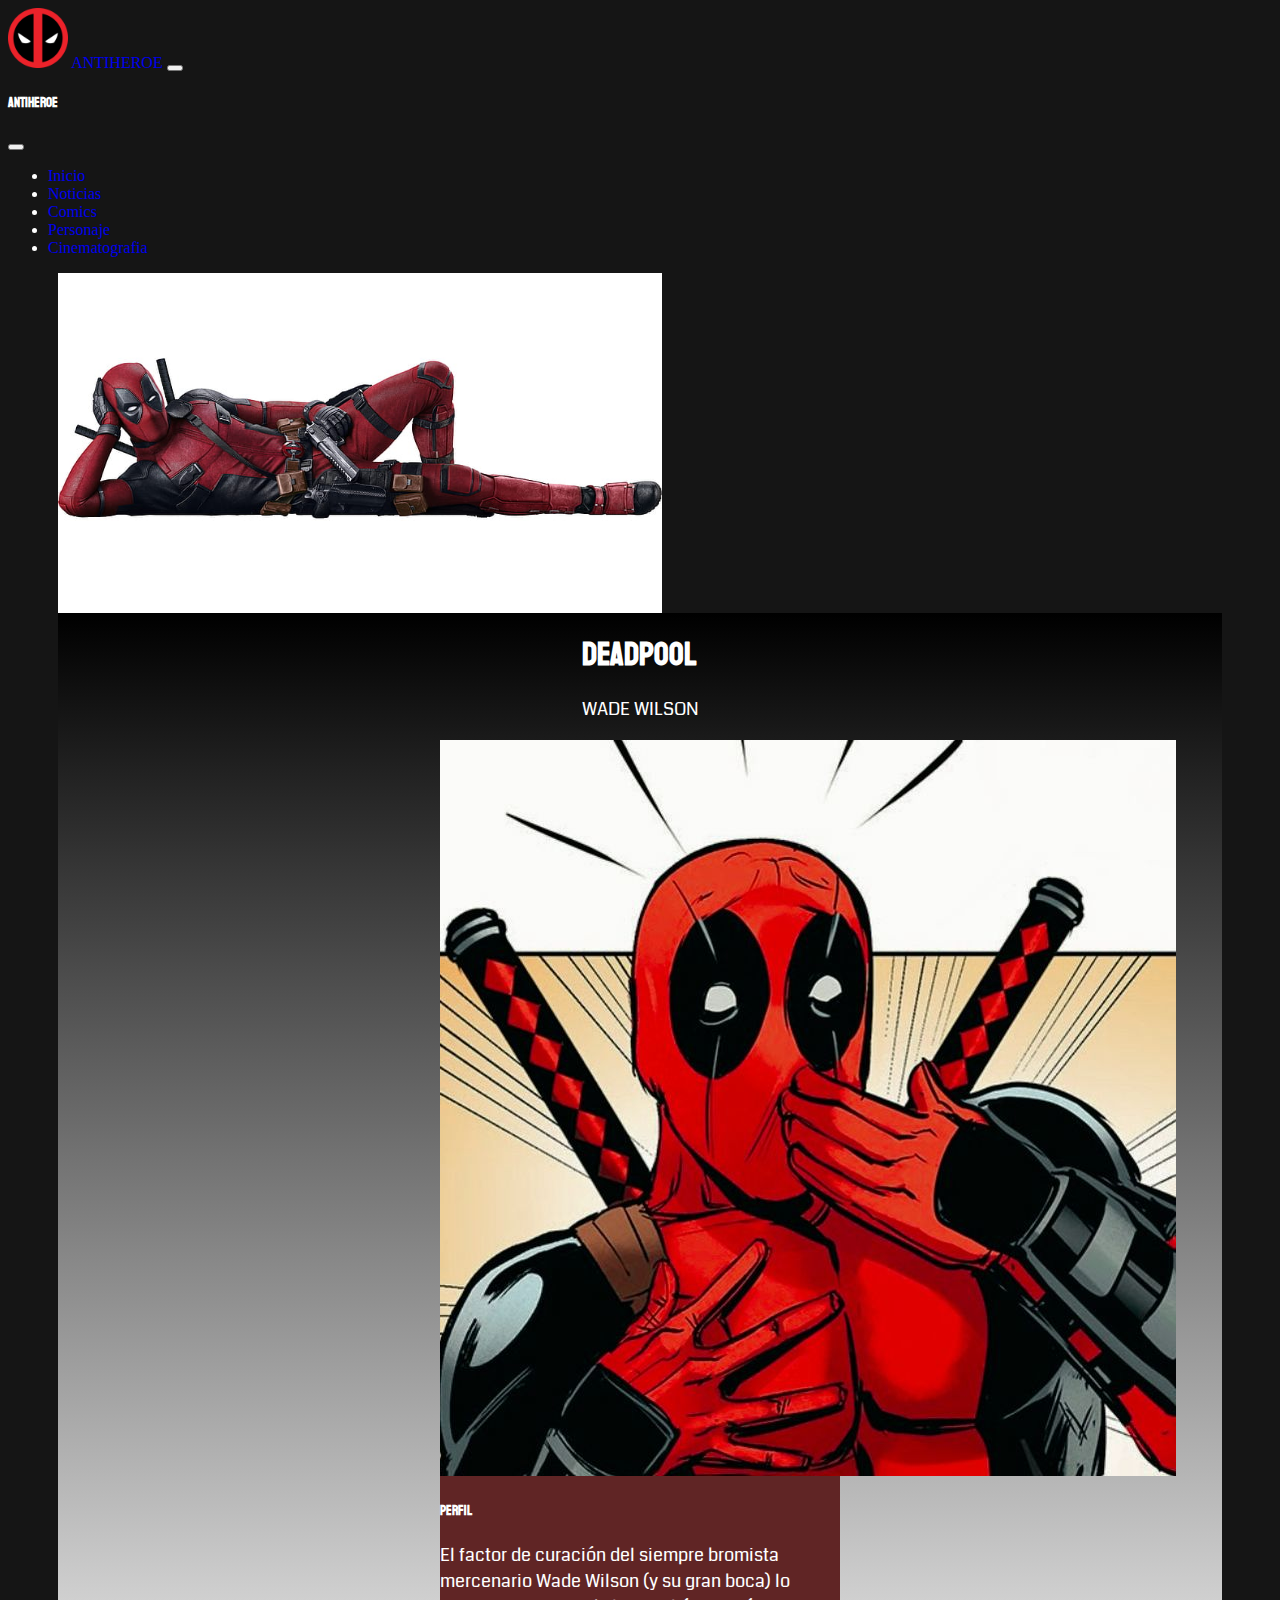
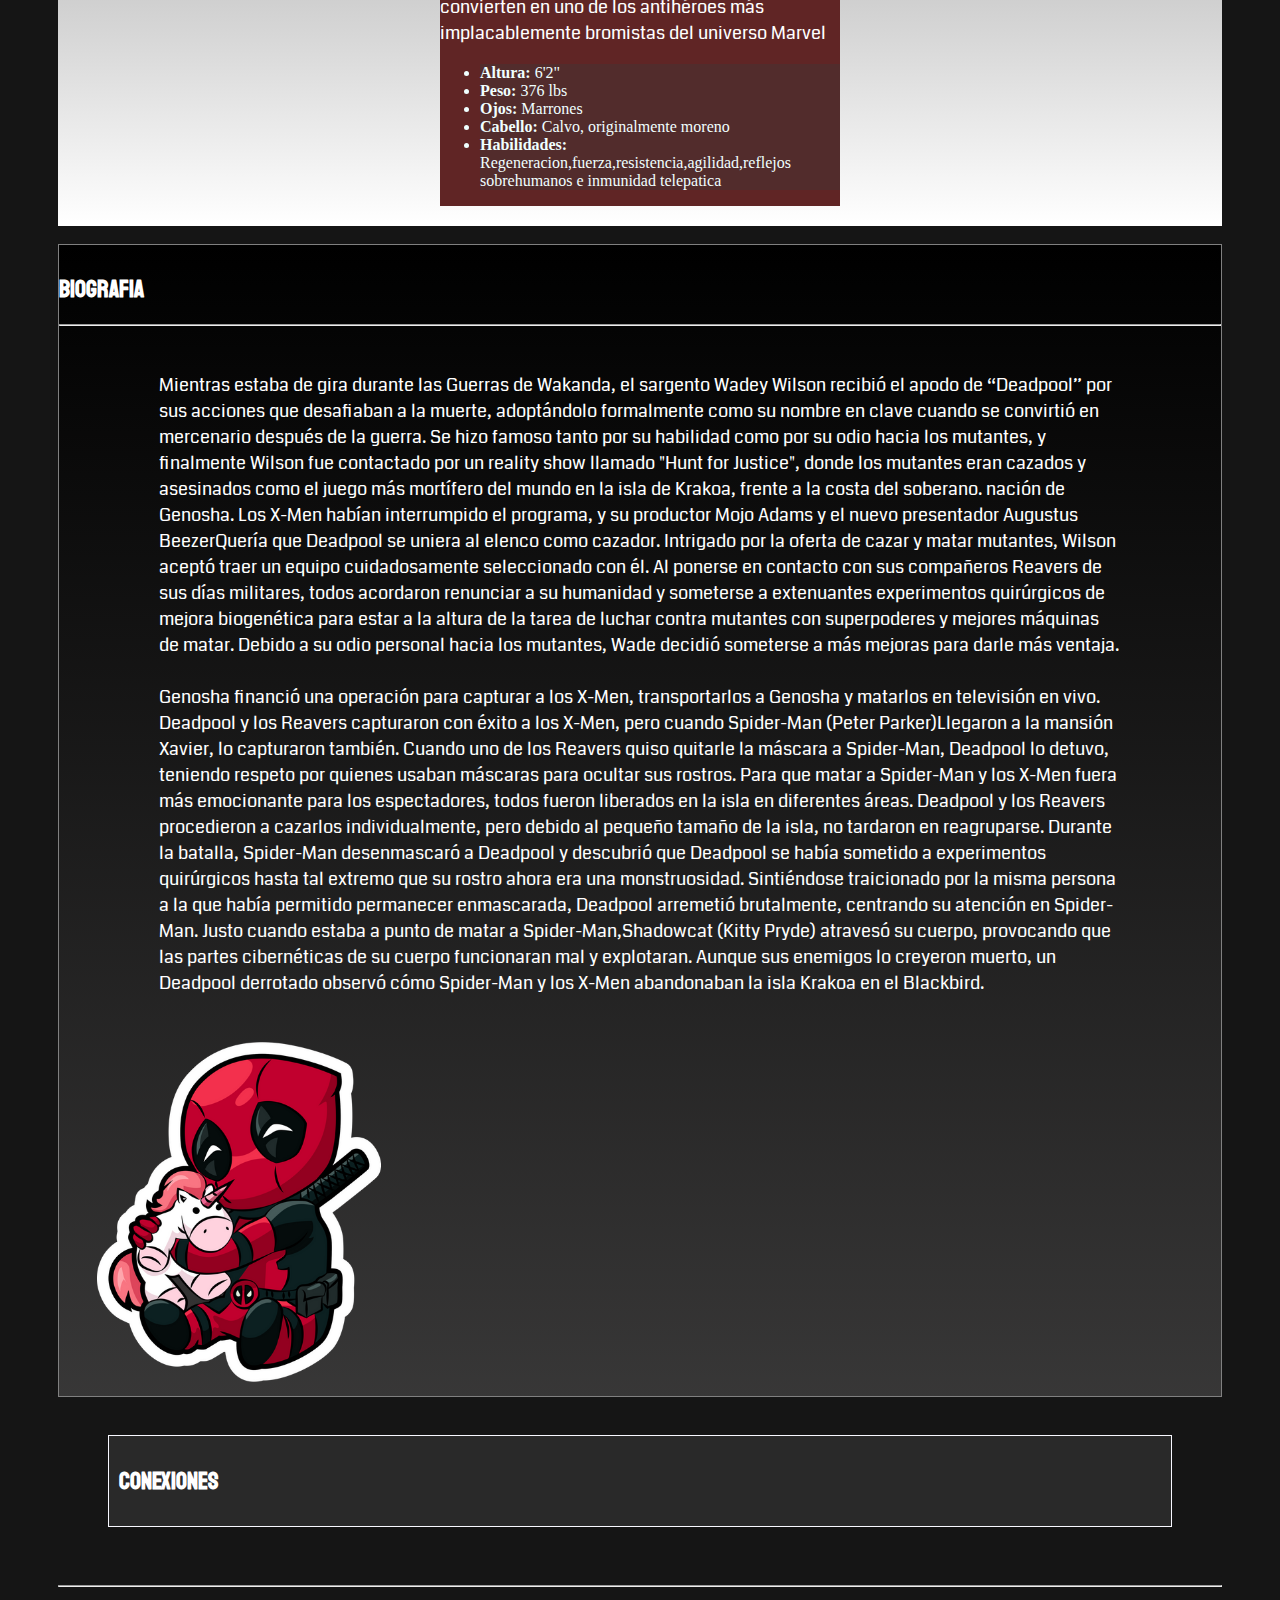
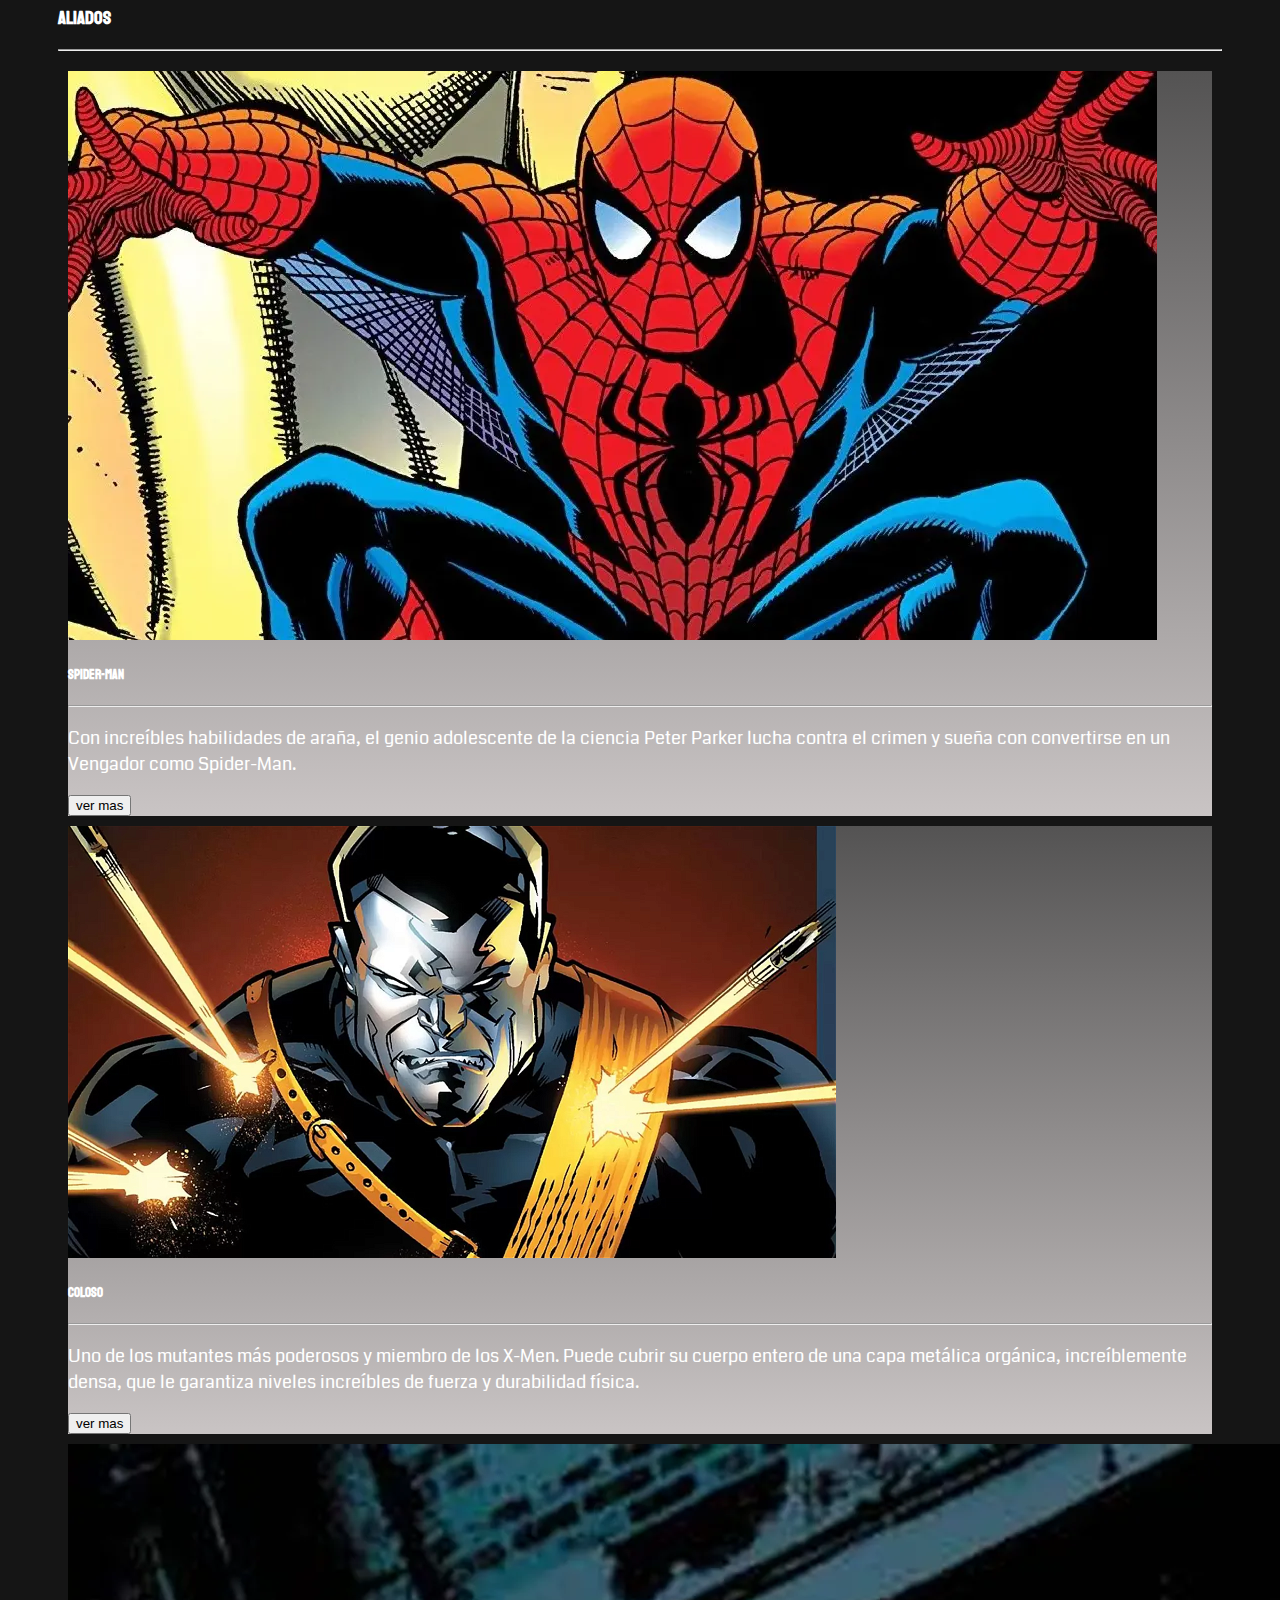
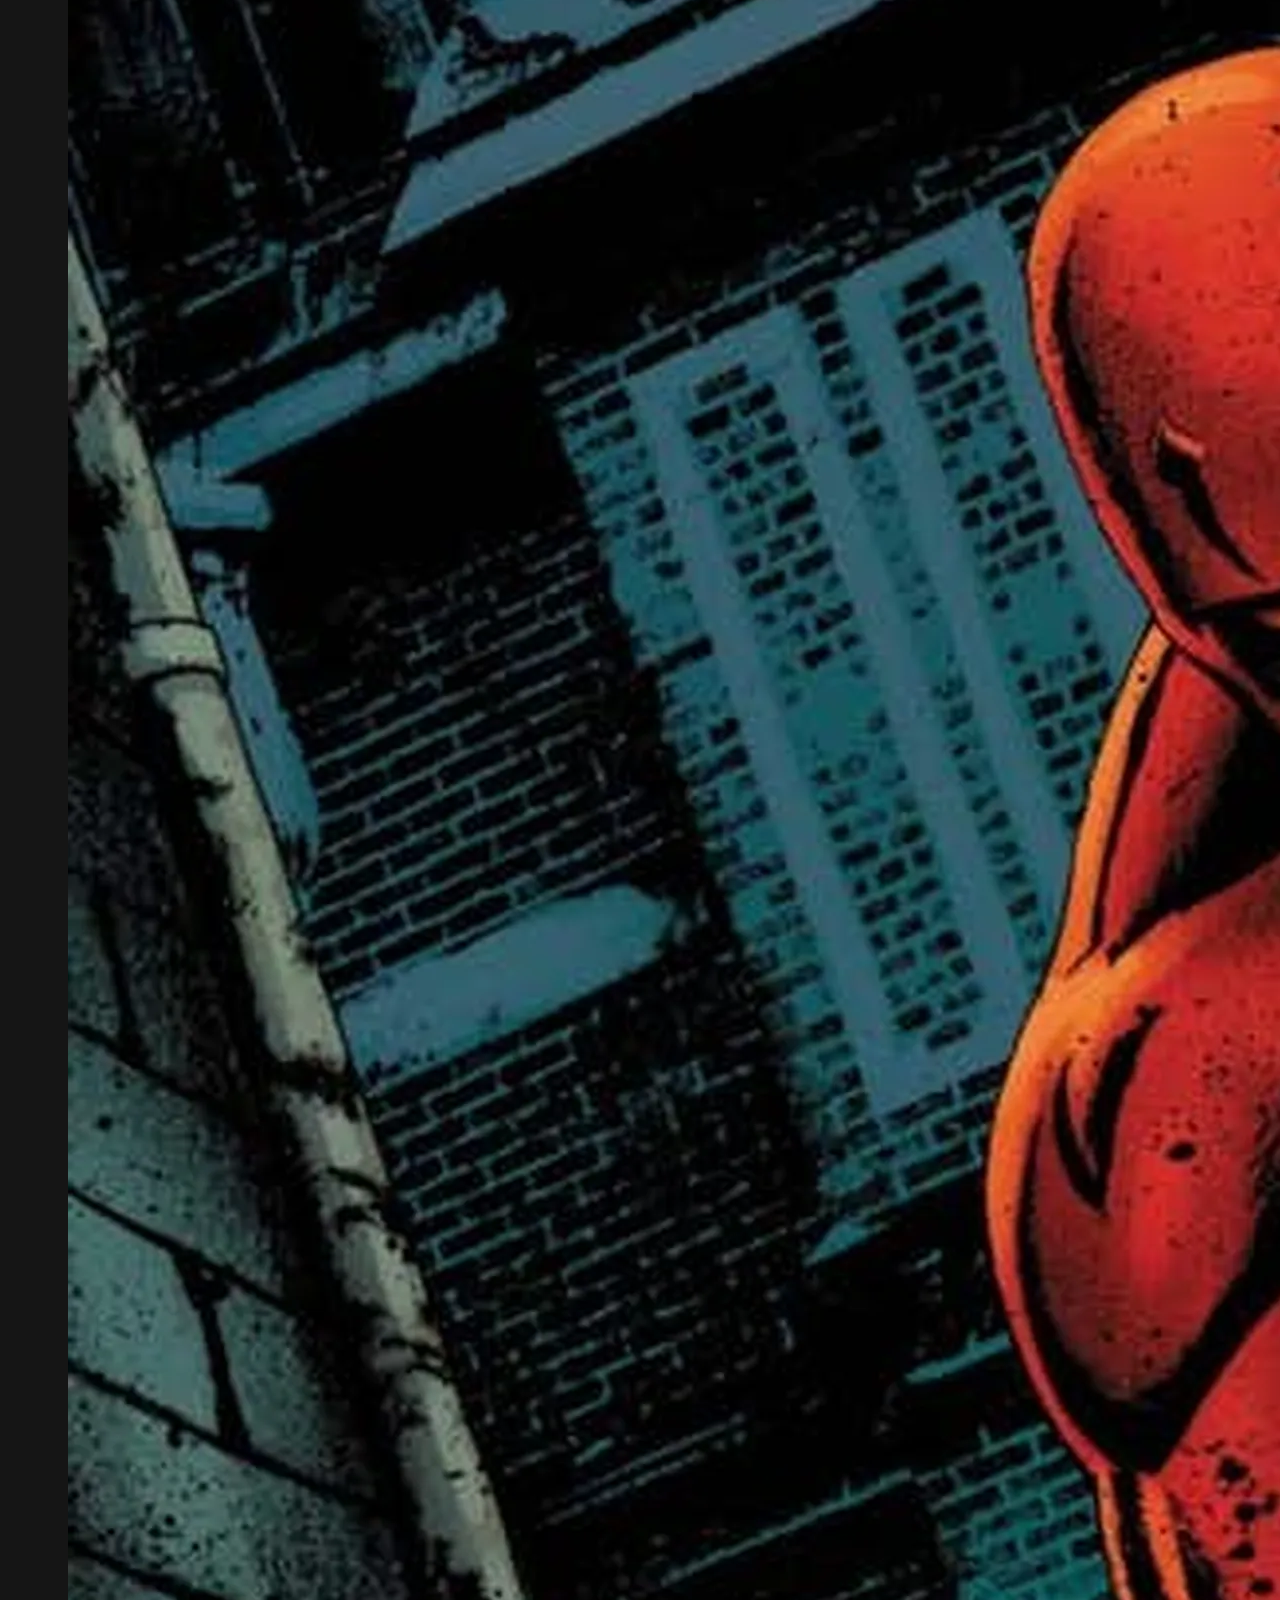
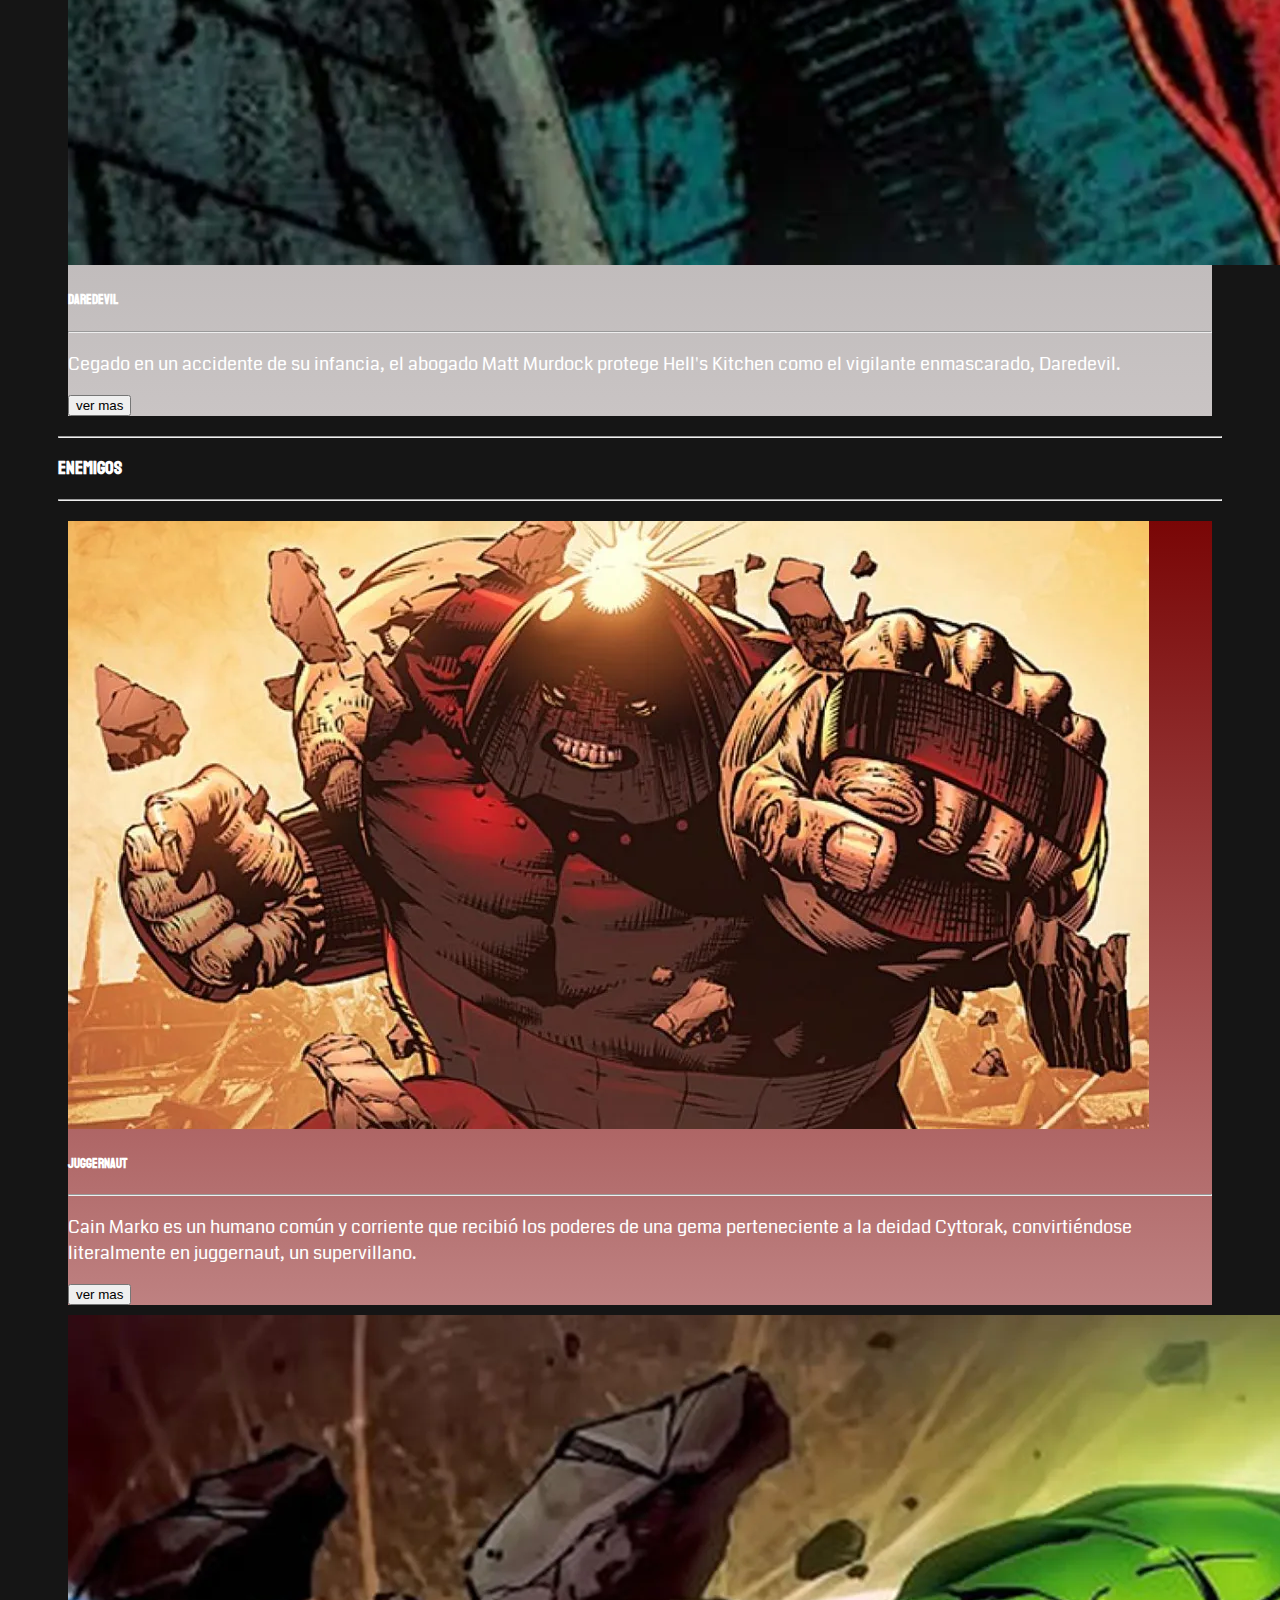
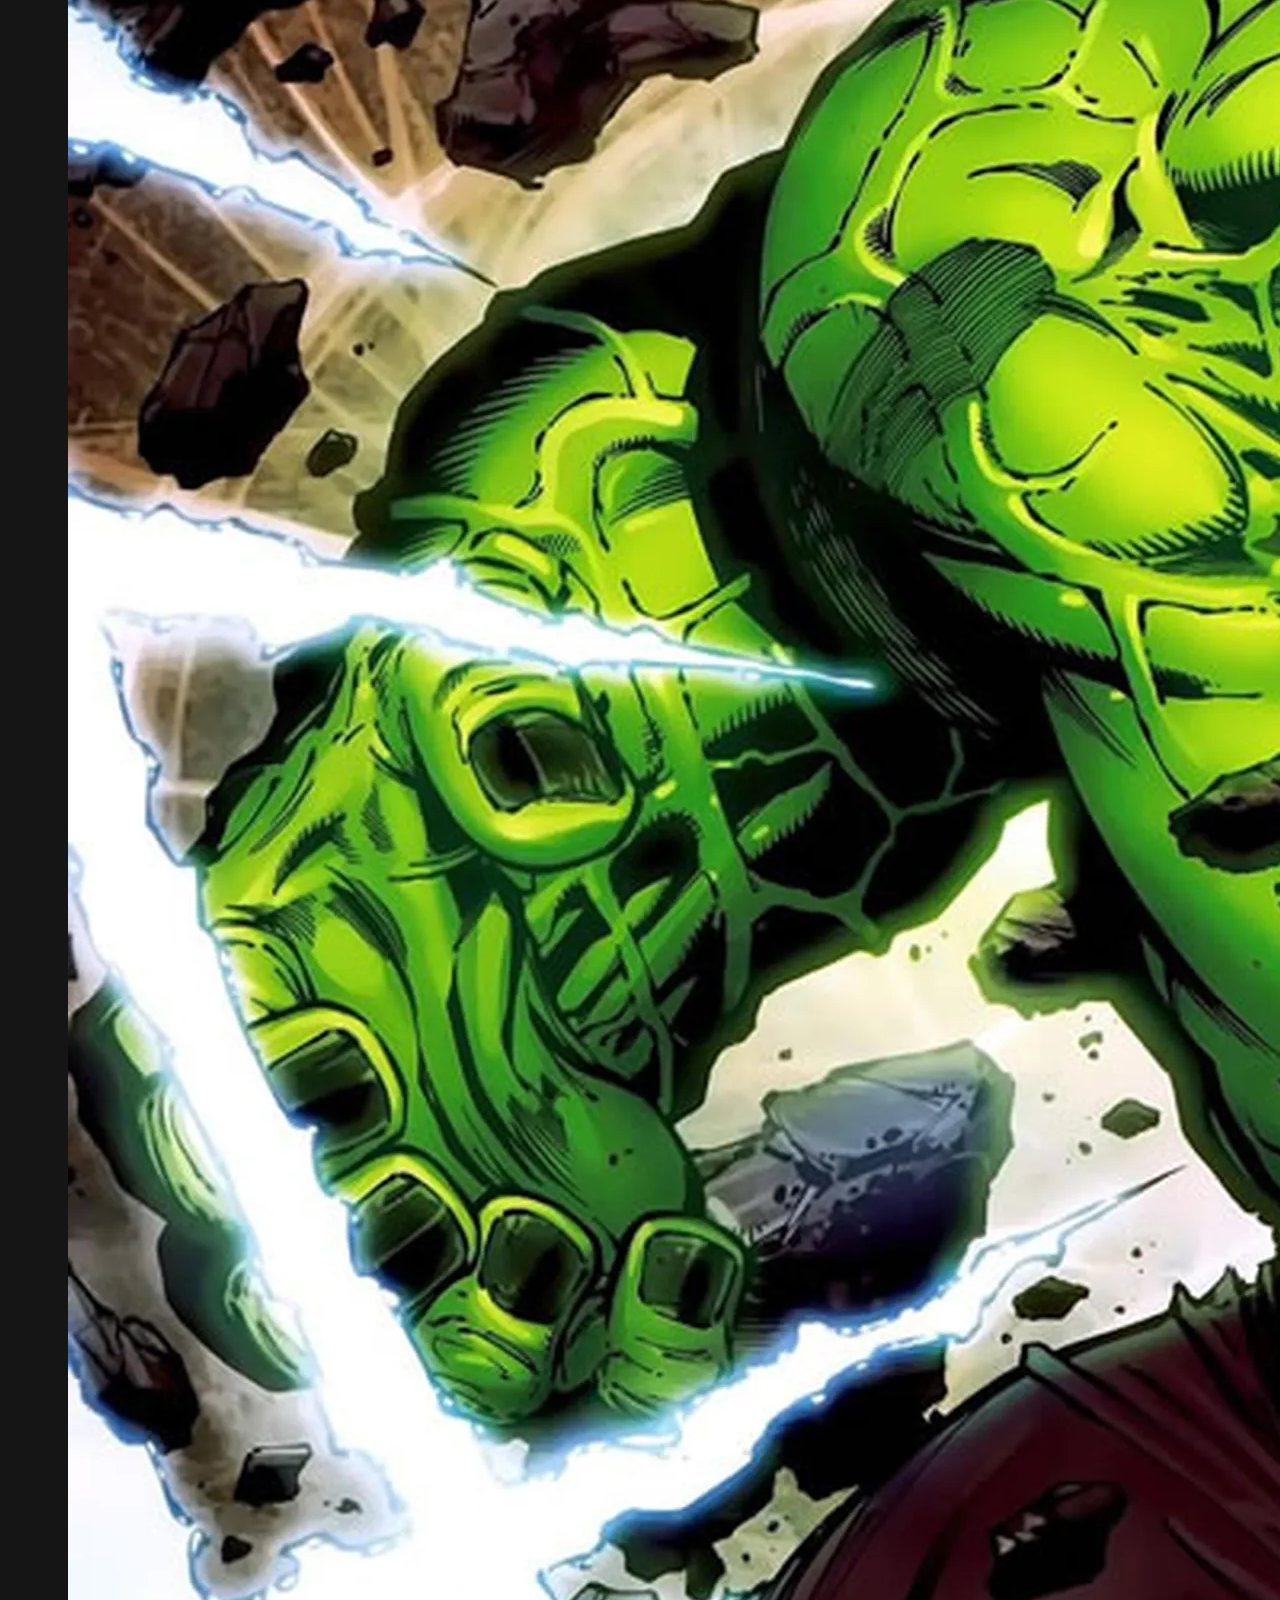
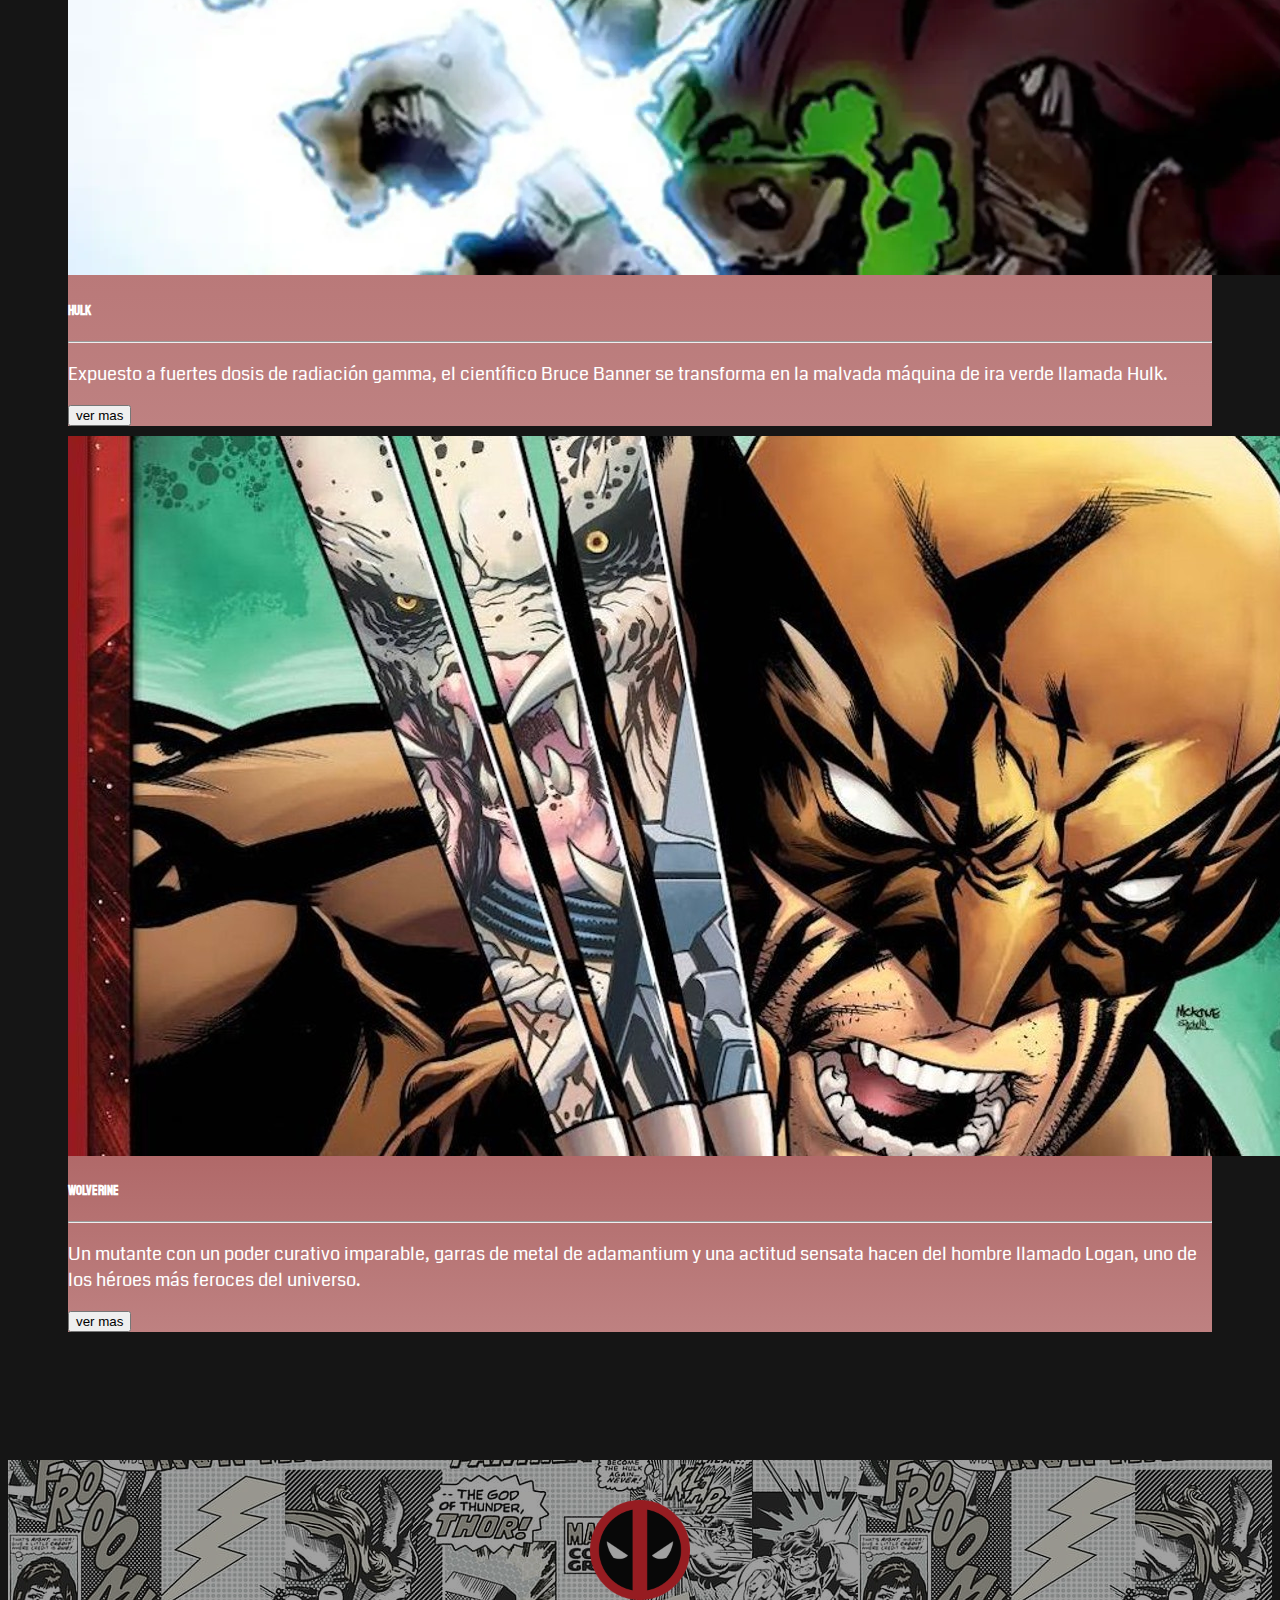
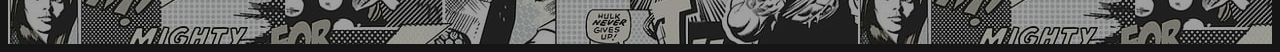
==== characters.html @ c71d49c2 "first commit" ====
<!DOCTYPE html>
<html lang="en">
<head>
    <meta charset="UTF-8">
    <meta name="viewport" content="width=device-width, initial-scale=1.0">
    <title>ANTIHEROE</title>
    <link rel="icon" type="image/x-icon" href="./img/favicon.png">
    <link href="https://cdn.jsdelivr.net/npm/bootstrap@5.3.2/dist/css/bootstrap.min.css" rel="stylesheet" integrity="sha384-T3c6CoIi6uLrA9TneNEoa7RxnatzjcDSCmG1MXxSR1GAsXEV/Dwwykc2MPK8M2HN" crossorigin="anonymous">
    <link href="https://fonts.googleapis.com/css2?family=Changa:wght@300&family=Staatliches&display=swap" rel="stylesheet">
    <link href="https://fonts.googleapis.com/css2?family=Coda&display=swap" rel="stylesheet">
    <link rel="stylesheet" href="./styles/characters.css">
</head>
<body class="vh-100">
    <nav class="navbar navbar-expand-lg navbar-dark bg-transparent">
        <div class="container-fluid">
          <a class="navbar-brand fs-4" href="#">
            <img src="./img/logopool2.png" width="60" alt="">
            <span>ANTIHEROE</span>
          </a>
          
          <button 
            class="navbar-toggler shadow-none border-0" 
            type="button" 
            data-bs-toggle="offcanvas" 
            data-bs-target="#offcanvasNavbar" 
            aria-controls="offcanvasNavbar" 
            aria-label="Toggle navigation">
            
            <span class="navbar-toggler-icon"></span>
          </button>
          <div class="sidebar offcanvas offcanvas-start" tabindex="-1" id="offcanvasNavbar" aria-labelledby="offcanvasNavbarLabel">
            <div class="offcanvas-header text-white border-bottom">
              <h5 class="offcanvas-title" id="offcanvasNavbarLabel">ANTIHEROE</h5>
              <button type="button" class="btn-close btn-close-white shadow-none" data-bs-dismiss="offcanvas" aria-label="Close"></button>
            </div>
            <div class="offcanvas-body">
              <ul class="navbar-nav justify-content-end flex-grow-1 pe-3">
                <li class="nav-item">
                  <a class="nav-link active" aria-current="page" href="./inicio.html">Inicio</a>
                </li>
                <li class="nav-item mx-2">
                  <a class="nav-link"  href="./index.html#notices">Noticias</a>
                </li>
                <li class="nav-item mx-2">
                  <a class="nav-link" href="./comics.html">Comics</a>
                </li>
                <li class="nav-item mx-2">
                  <a class="nav-link" href="./characters.html">Personaje</a>
                </li>
                <li class="nav-item mx-2">
                  <a class="nav-link" href="./cine.html">Cinematografia</a>
                </li>
                <!-- coment -->
              </ul>
            </div>
          </div>
        </div>
      </nav>

      <section class="intro">
        <div class="info-intro">
          <div class="bg-white d-flex justify-content-center si rounded-4">
            <img src="./img/banercharacter.jpg" class="img-fluid rounded-4" alt="...">
          </div>
        </div>
      </section>

      <section class="deadpool-info">
        <div class="deadpool-info-div rounded-4" style="background-color: rgba(240, 248, 255, 0.097);margin: 0px 50px;background: linear-gradient(black,white);padding-bottom: 20px;">
            <div class="text-center m-3">
                <h1>DEADPOOL</h1>
                <P>WADE WILSON</P>
            </div>
            <div class="card ficha-info" style="width:25rem;">
                <img src="./img/imgcarddead.jpg" class="card-img-top" alt="...">
                <div class="card-body">
                  <h5 class="card-title">Perfil</h5>
                  <p class="card-text">El factor de curación del siempre bromista mercenario Wade Wilson (y su gran boca) lo convierten en uno de los antihéroes más implacablemente bromistas del universo Marvel</p>
                </div>
                <ul class="list-group list-group-flush">
                  <li class="list-group-item"><b>Altura:</b> 6'2"</li>
                  <li class="list-group-item"><b>Peso:</b> 376 lbs</li>
                  <li class="list-group-item"><b>Ojos:</b> Marrones</li>
                  <li class="list-group-item"><b>Cabello:</b> Calvo, originalmente moreno</li>
                  <li class="list-group-item"><b>Habilidades:</b> Regeneracion,fuerza,resistencia,agilidad,reflejos sobrehumanos e inmunidad telepatica</li>
                    
                </ul>
            </div>
        </div>
        <br>
        <section class="biography">
            <div class="contenido-biografia rounded-4">
                <div class="text-center title-biography">
                    <h2>
                        BIOGRAFIA
                    </h2>
                </div>
                <hr>
                <div class="text-biography">
                    <p>
                        Mientras estaba de gira durante las Guerras de Wakanda, el sargento Wadey Wilson recibió el apodo de “Deadpool” por sus acciones que desafiaban a la muerte, adoptándolo formalmente como su nombre en clave cuando se convirtió en mercenario después de la guerra. Se hizo famoso tanto por su habilidad como por su odio hacia los mutantes, y finalmente Wilson fue contactado por un reality show llamado "Hunt for Justice", donde los mutantes eran cazados y asesinados como el juego más mortífero del mundo en la isla de Krakoa, frente a la costa del soberano. nación de Genosha. Los X-Men habían interrumpido el programa, y ​​su productor Mojo Adams y el nuevo presentador Augustus BeezerQuería que Deadpool se uniera al elenco como cazador. Intrigado por la oferta de cazar y matar mutantes, Wilson aceptó traer un equipo cuidadosamente seleccionado con él. Al ponerse en contacto con sus compañeros Reavers de sus días militares, todos acordaron renunciar a su humanidad y someterse a extenuantes experimentos quirúrgicos de mejora biogenética para estar a la altura de la tarea de luchar contra mutantes con superpoderes y mejores máquinas de matar. Debido a su odio personal hacia los mutantes, Wade decidió someterse a más mejoras para darle más ventaja. <br> <br>
                        Genosha financió una operación para capturar a los X-Men, transportarlos a Genosha y matarlos en televisión en vivo. Deadpool y los Reavers capturaron con éxito a los X-Men, pero cuando Spider-Man (Peter Parker)Llegaron a la mansión Xavier, lo capturaron también. Cuando uno de los Reavers quiso quitarle la máscara a Spider-Man, Deadpool lo detuvo, teniendo respeto por quienes usaban máscaras para ocultar sus rostros. Para que matar a Spider-Man y los X-Men fuera más emocionante para los espectadores, todos fueron liberados en la isla en diferentes áreas. Deadpool y los Reavers procedieron a cazarlos individualmente, pero debido al pequeño tamaño de la isla, no tardaron en reagruparse. Durante la batalla, Spider-Man desenmascaró a Deadpool y descubrió que Deadpool se había sometido a experimentos quirúrgicos hasta tal extremo que su rostro ahora era una monstruosidad. Sintiéndose traicionado por la misma persona a la que había permitido permanecer enmascarada, Deadpool arremetió brutalmente, centrando su atención en Spider-Man. Justo cuando estaba a punto de matar a Spider-Man,Shadowcat (Kitty Pryde) atravesó su cuerpo, provocando que las partes cibernéticas de su cuerpo funcionaran mal y explotaran. Aunque sus enemigos lo creyeron muerto, un Deadpool derrotado observó cómo Spider-Man y los X-Men abandonaban la isla Krakoa en el Blackbird.
                    </p>
                </div>
                <br>
                <div class="d-flex justify-content-center rounded-4 img-biography" >
                    <img src="./img/poolchikito.png" class="img-fluid" alt="">
                </div>
            </div>
        </section>
        <br>
        <section class="personajes">
            <div class="contenido-personajes">
                <div class="text-center title-conexiones rounded-4">
                    <h2>
                        CONEXIONES
                    </h2>
                </div>
                <br>
                <div class="aliados">
                    <div class="title-aliados"> 
                        <hr>
                        <h3>ALIADOS</h3>
                        <hr>
                    </div>
                    <div class="card-group contenido-aliados">
                        <div class="card rounded-4 aliado">
                          <img src="./img/aliado1.webp" class="card-img-top img-aliado rounded-4" alt="...">
                          <div class="card-body">
                            <h5 class="card-title">SPIDER-MAN</h5>
                            <hr>
                            <p class="card-text">Con increíbles habilidades de araña, el genio adolescente de la ciencia Peter Parker lucha contra el crimen y sueña con convertirse en un Vengador como Spider-Man.</p>
                            
                          </div>
                          <a href="">
                            <div class="boton-caracter d-flex justify-content-center m-3">
                              <button type="button" class="btn btn-outline-dark">ver mas</button>
                            </div>
                          </a>
                        </div>
                        <div class="card rounded-4 aliado">
                          <img src="./img/aliado2.png" class="card-img-top img-aliado rounded-4" alt="...">
                          <div class="card-body">
                            <h5 class="card-title">COLOSO</h5>
                            <hr>
                            <p class="card-text">Uno de los mutantes más poderosos y miembro de los X-Men. Puede cubrir su cuerpo entero de una capa metálica orgánica, increíblemente densa, que le garantiza niveles increíbles de fuerza y durabilidad física.</p>
                            
                          </div>
                          <a href="">
                            <div class="boton-caracter d-flex justify-content-center m-3">
                              <button type="button" class="btn btn-outline-dark">ver mas</button>
                            </div>
                          </a>
                        </div>
                        <div class="card rounded-4 aliado">
                          <img src="./img/aliado3.webp" class="card-img-top  img-aliado rounded-4" alt="...">
                          <div class="card-body">
                            <h5 class="card-title">DAREDEVIL</h5>
                            <hr>
                            <p class="card-text">Cegado en un accidente de su infancia, el abogado Matt Murdock protege Hell's Kitchen como el vigilante enmascarado, Daredevil.</p>
                            
                          </div>
                          <a href="">
                            <div class="boton-caracter d-flex justify-content-center m-3">
                              <button type="button" class="btn btn-outline-dark">ver mas</button>
                            </div>
                          </a>
                        </div>
                      </div>
                </div>
                <div class="enemigos">
                    <div class="title-aliados"> 
                        <hr>
                        <h3>ENEMIGOS</h3>
                        <hr>
                    </div>
                    <div class="card-group contenido-enemigos">
                        <div class="card rounded-4 enemigo">
                          <img src="./img/enemigo1.webp" class="card-img-top img-enemigo rounded-4" alt="...">
                          <div class="card-body">
                            <h5 class="card-title">JUGGERNAUT</h5>
                            <hr>
                            <p class="card-text">Cain Marko es un humano común y corriente que recibió los poderes de una gema perteneciente a la deidad Cyttorak, convirtiéndose literalmente en juggernaut, un supervillano.</p>
                            
                          </div>
                          <a href="">
                            <div class="boton-caracter d-flex justify-content-center m-3">
                              <button type="button" class="btn btn-outline-dark">ver mas</button>
                            </div>
                          </a>
                        </div>
                        <div class="card rounded-4 enemigo">
                          <img src="./img/enemigo2.webp" class="card-img-top img-enemigo rounded-4" alt="...">
                          <div class="card-body">
                            <h5 class="card-title">HULK</h5>
                            <hr>
                            <p class="card-text">Expuesto a fuertes dosis de radiación gamma, el científico Bruce Banner se transforma en la malvada máquina de ira verde llamada Hulk.</p>
                          </div>
                          <a href="">
                            <div class="boton-caracter d-flex justify-content-center m-3">
                              <button type="button" class="btn btn-outline-dark">ver mas</button>
                            </div>
                          </a>
                        </div>
                        <div class="card rounded-4 enemigo">
                          <img src="./img/enemigo333.jpg" class="card-img-top img-enemigo rounded-4" alt="...">
                          <div class="card-body">
                            <h5 class="card-title">WOLVERINE</h5>
                            <hr>
                            <p class="card-text">Un mutante con un poder curativo imparable, garras de metal de adamantium y una actitud sensata hacen del hombre llamado Logan, uno de los héroes más feroces del universo.</p>
                          </div>
                          <a href="">
                            <div class="boton-caracter d-flex justify-content-center m-3">
                              <button type="button" class="btn btn-outline-dark">ver mas</button>
                            </div>
                          </a>
                        </div>
                        
                      </div>
                </div>
            </div>
        </section>
      </section>
      <br>
      <footer>
        <div class="footer-bg">
          <div class="conte-footer">
            <img src="./img/logopool2.png" class="img-fluid img-footer" alt="">
          </div>
        </div>
      </footer>

    <script src="https://cdn.jsdelivr.net/npm/bootstrap@5.3.2/dist/js/bootstrap.bundle.min.js" integrity="sha384-C6RzsynM9kWDrMNeT87bh95OGNyZPhcTNXj1NW7RuBCsyN/o0jlpcV8Qyq46cDfL" crossorigin="anonymous"></script>
</body>
</html>
---- styles/characters.css ----
body{
    background-color: rgb(21, 21, 21);
    color: white;
}

p{
    font-family: 'Coda', cursive;
}

h1,h2,h3,h4,h5{
    font-family: 'Staatliches', cursive;
}


@media(max-width: 991px) {
    .sidebar{
        background-color: rgba(15, 14, 14, 0.367);
        backdrop-filter: blur(10px);
    } 
    
    .text-biography{
        margin: 0px 20px;
        padding-top: 20px;
    }

    .ficha-info{
        max-width:14rem;
    }
    
}

@media(min-width: 768px) {

    .text-biography{
        margin: 0px 50px;
        padding-top: 20px;
    }
    
    p{
        font-size: 18px;
    }

    .ficha-info{
        max-width: 25rem;
    }
}

@media(min-width: 991px) {
   
    .text-biography{
        margin: 0px 100px;
        padding-top: 20px;
    }

    .ficha-info{
        min-width:25rem;
    }
}

.info-intro{
    max-height: 340px;
}

.img-fluid {
    max-width: 100%;
    max-height: 340px;
}

.si{
    max-height: 340px;
    margin: 0px 50px;
}

.deadpool-info-div{
    display: flex;
    flex-direction: column;
    justify-content: center;
    align-items: center;
}

.ficha-info{
    margin: 0px 50px;
    background-color: rgb(96, 37, 37);
    color: white;
}

.ficha-info ul li{
    color: azure;
    background-color: rgba(63, 56, 56, 0.401);
}

.contenido-biografia{
    background-color: rgba(119, 117, 117, 0.351);
    background: linear-gradient(black,rgba(119, 117, 117, 0.351));
    margin: 0px 50px;
    padding-bottom: 10px;
    border: 1px solid grey;
}

.img-biography{
    margin: 0px 10px;
    padding-top: 10px;
}

.title-biography{
    padding-top: 10px;
}

.card-group{
    margin: 0px 50px;
}

.title-aliados{
    margin: 20px 50px;
}

.aliado{
    background-color: rgb(99, 99, 99);
    background: linear-gradient(rgb(84, 83, 83),rgb(201, 196, 196));
    margin: 10px;
}

.enemigo{
    background-color: rgba(201, 65, 65, 0.816);
    background: linear-gradient(rgba(123, 6, 6, 0.984),rgb(190, 129, 129));
    margin: 10px;
}

.conte-footer{
    padding: 40px;

}

.aliado:hover{
    color: rgb(88, 83, 83);
}

.enemigo:hover{
    color: rgb(64, 60, 60);
}

.footer-bg{
    display: flex;
    justify-content: center;
    align-items: center;
    margin-top: 100px;
    max-height: 200px;
    background-image: url("../img/fondocomic.jpg");
    opacity: 0.60;
}

.img-footer{
    max-height: 100px;
}

.title-conexiones{
    background-color: rgba(152, 151, 151, 0.156);
    padding: 10px;
    border: 1px solid ghostwhite;
    margin: 20px 100px;
}

a{
    text-decoration: none;
}
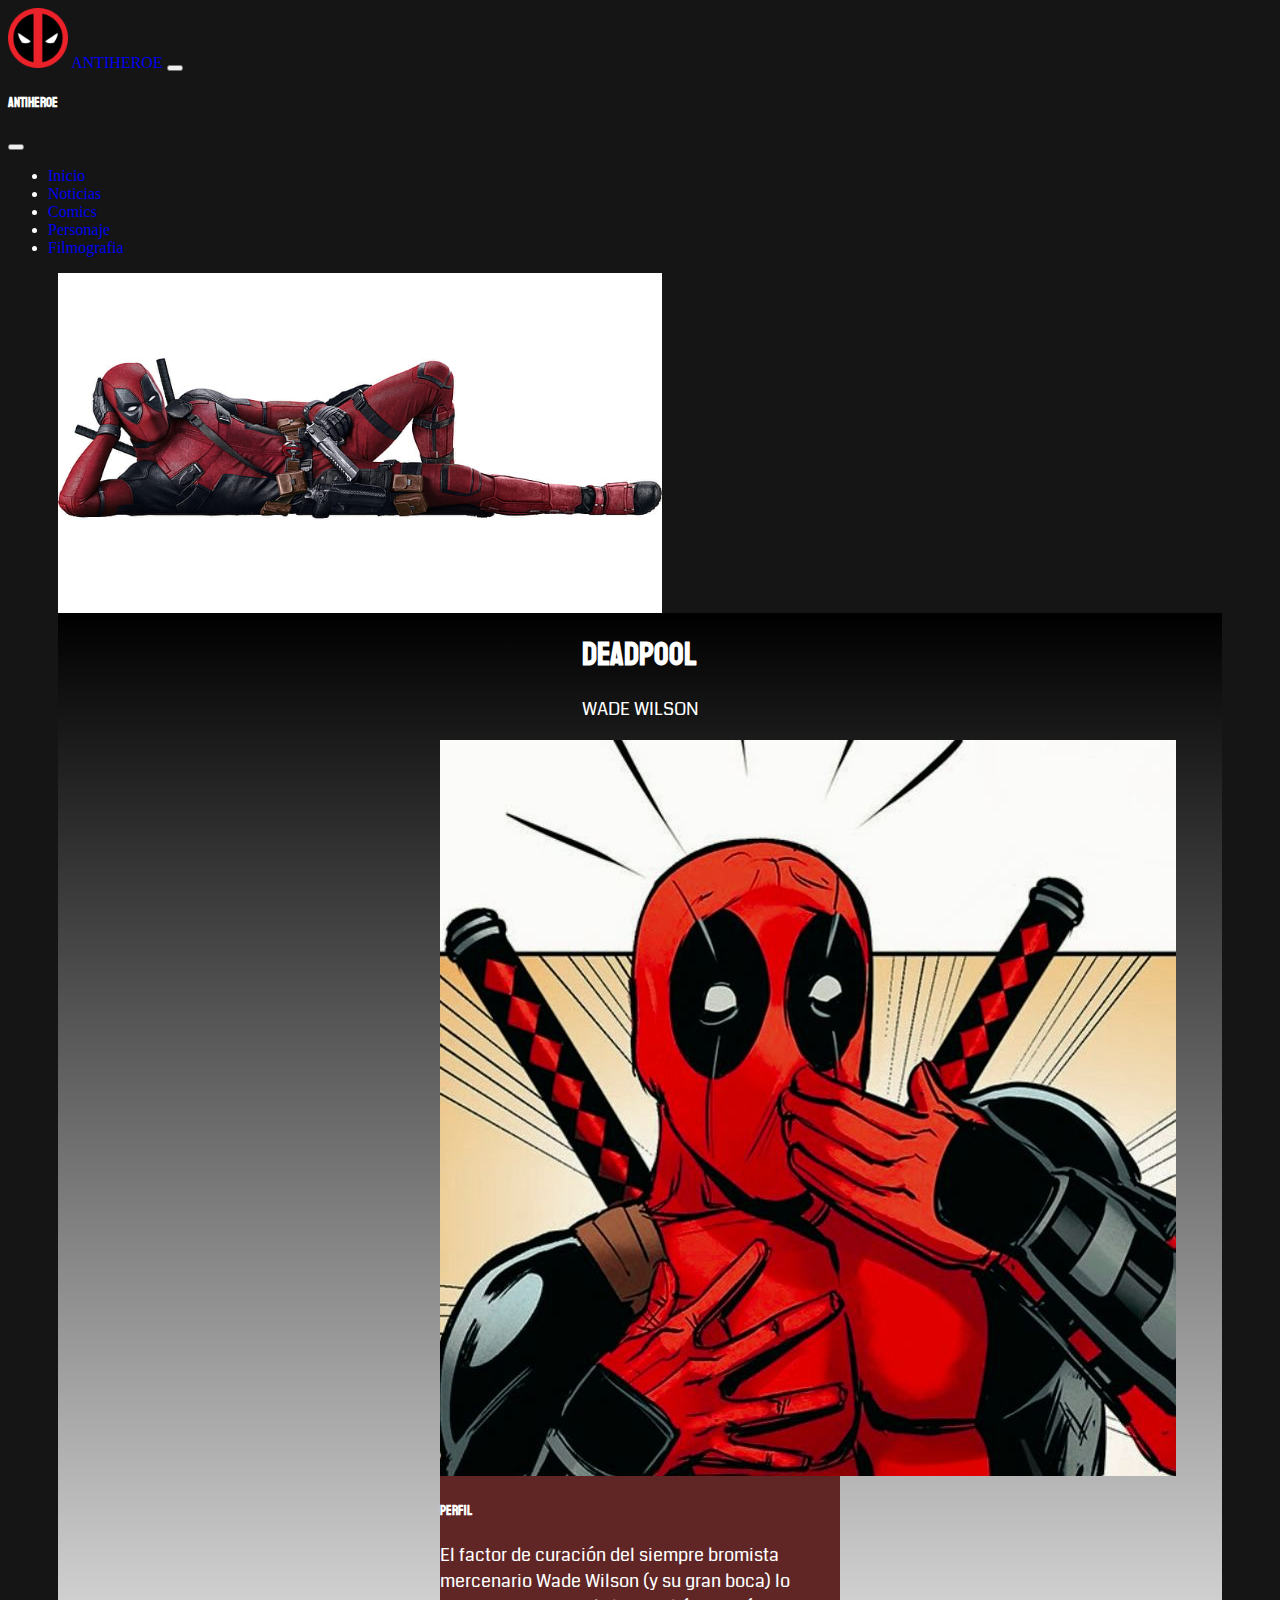
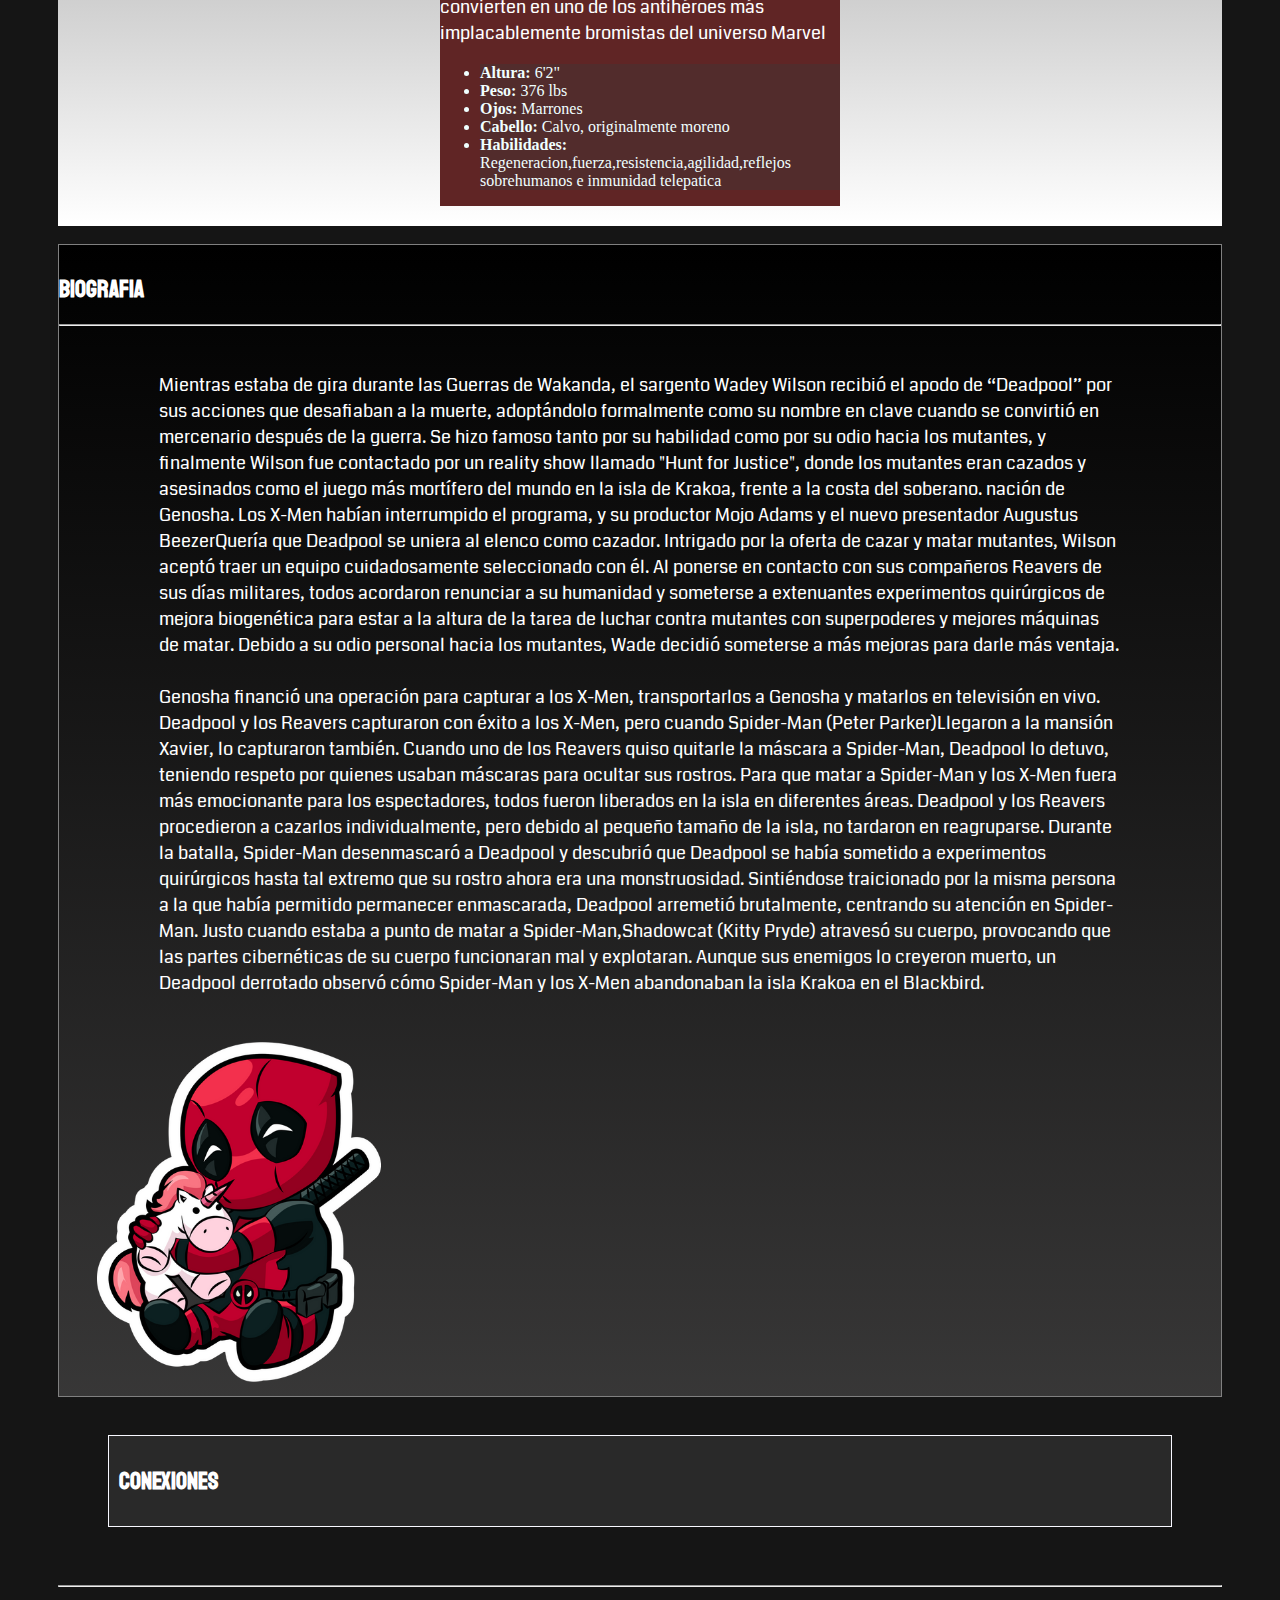
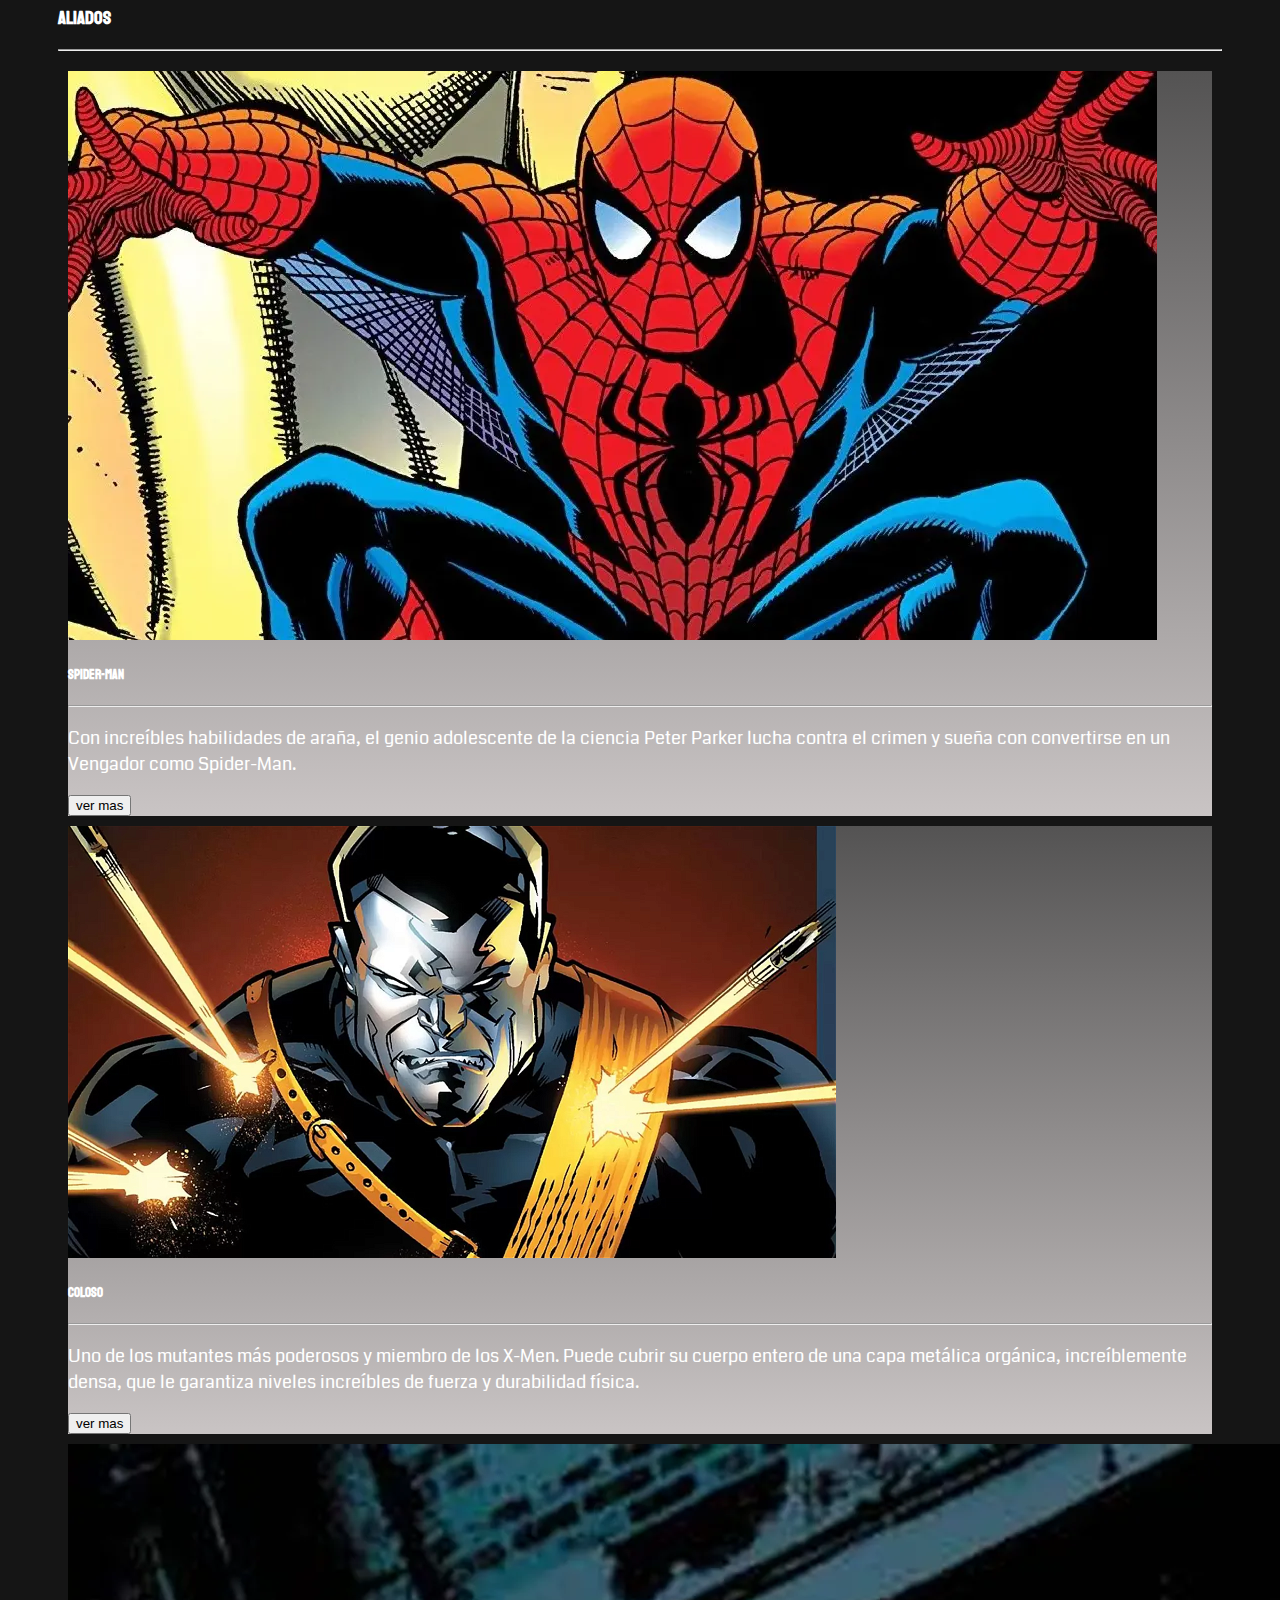
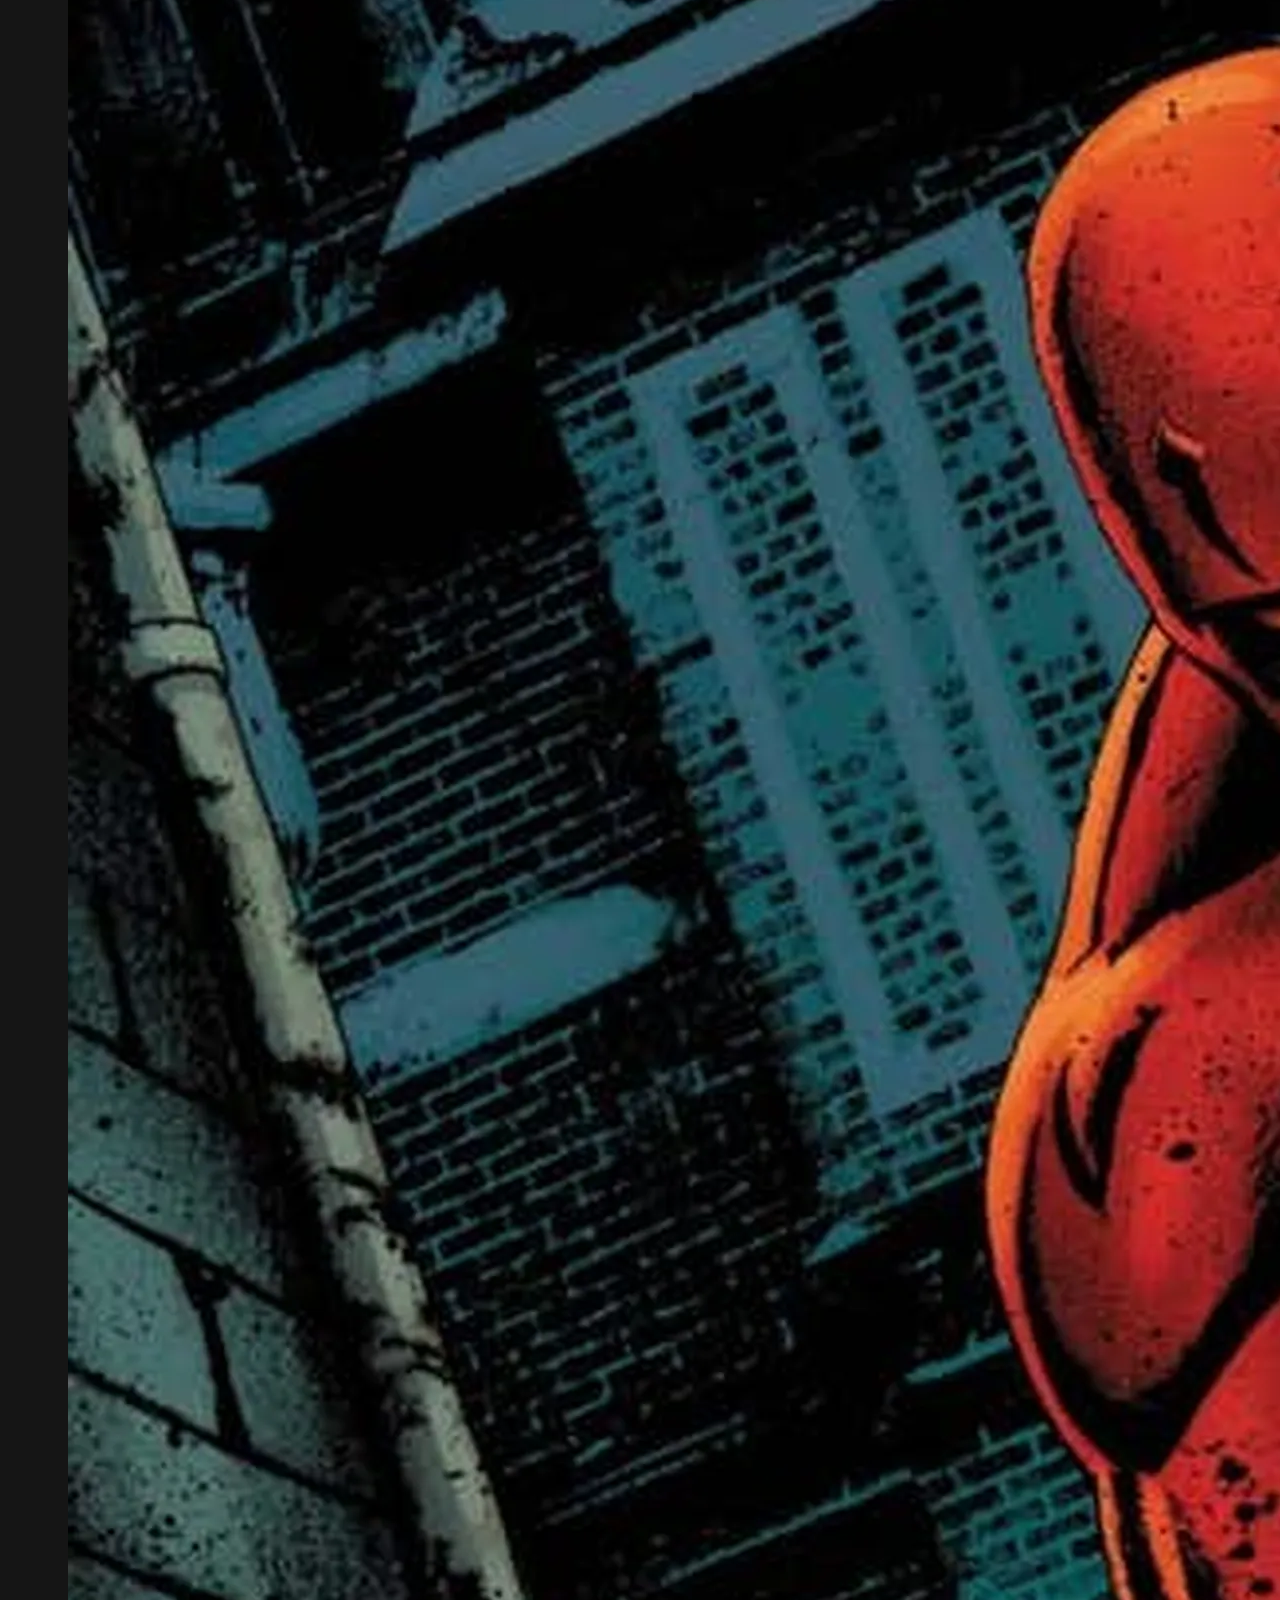
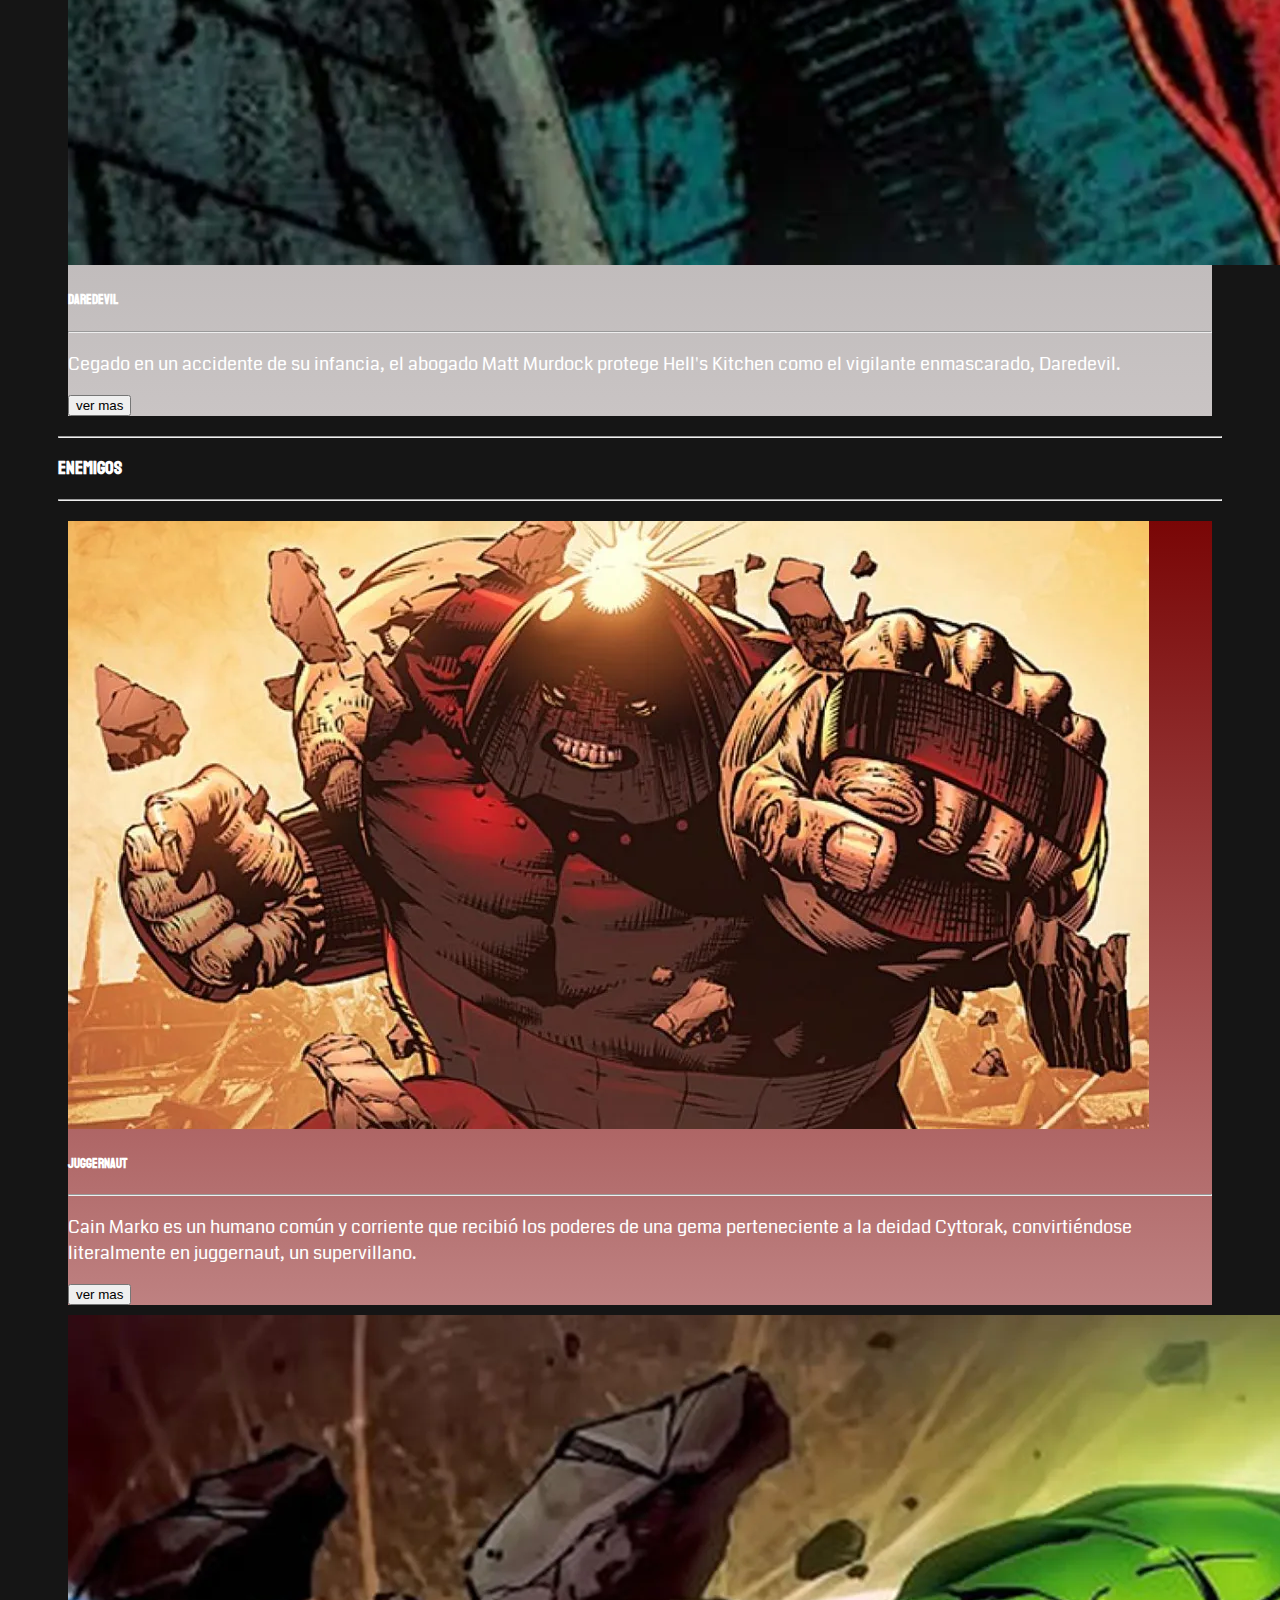
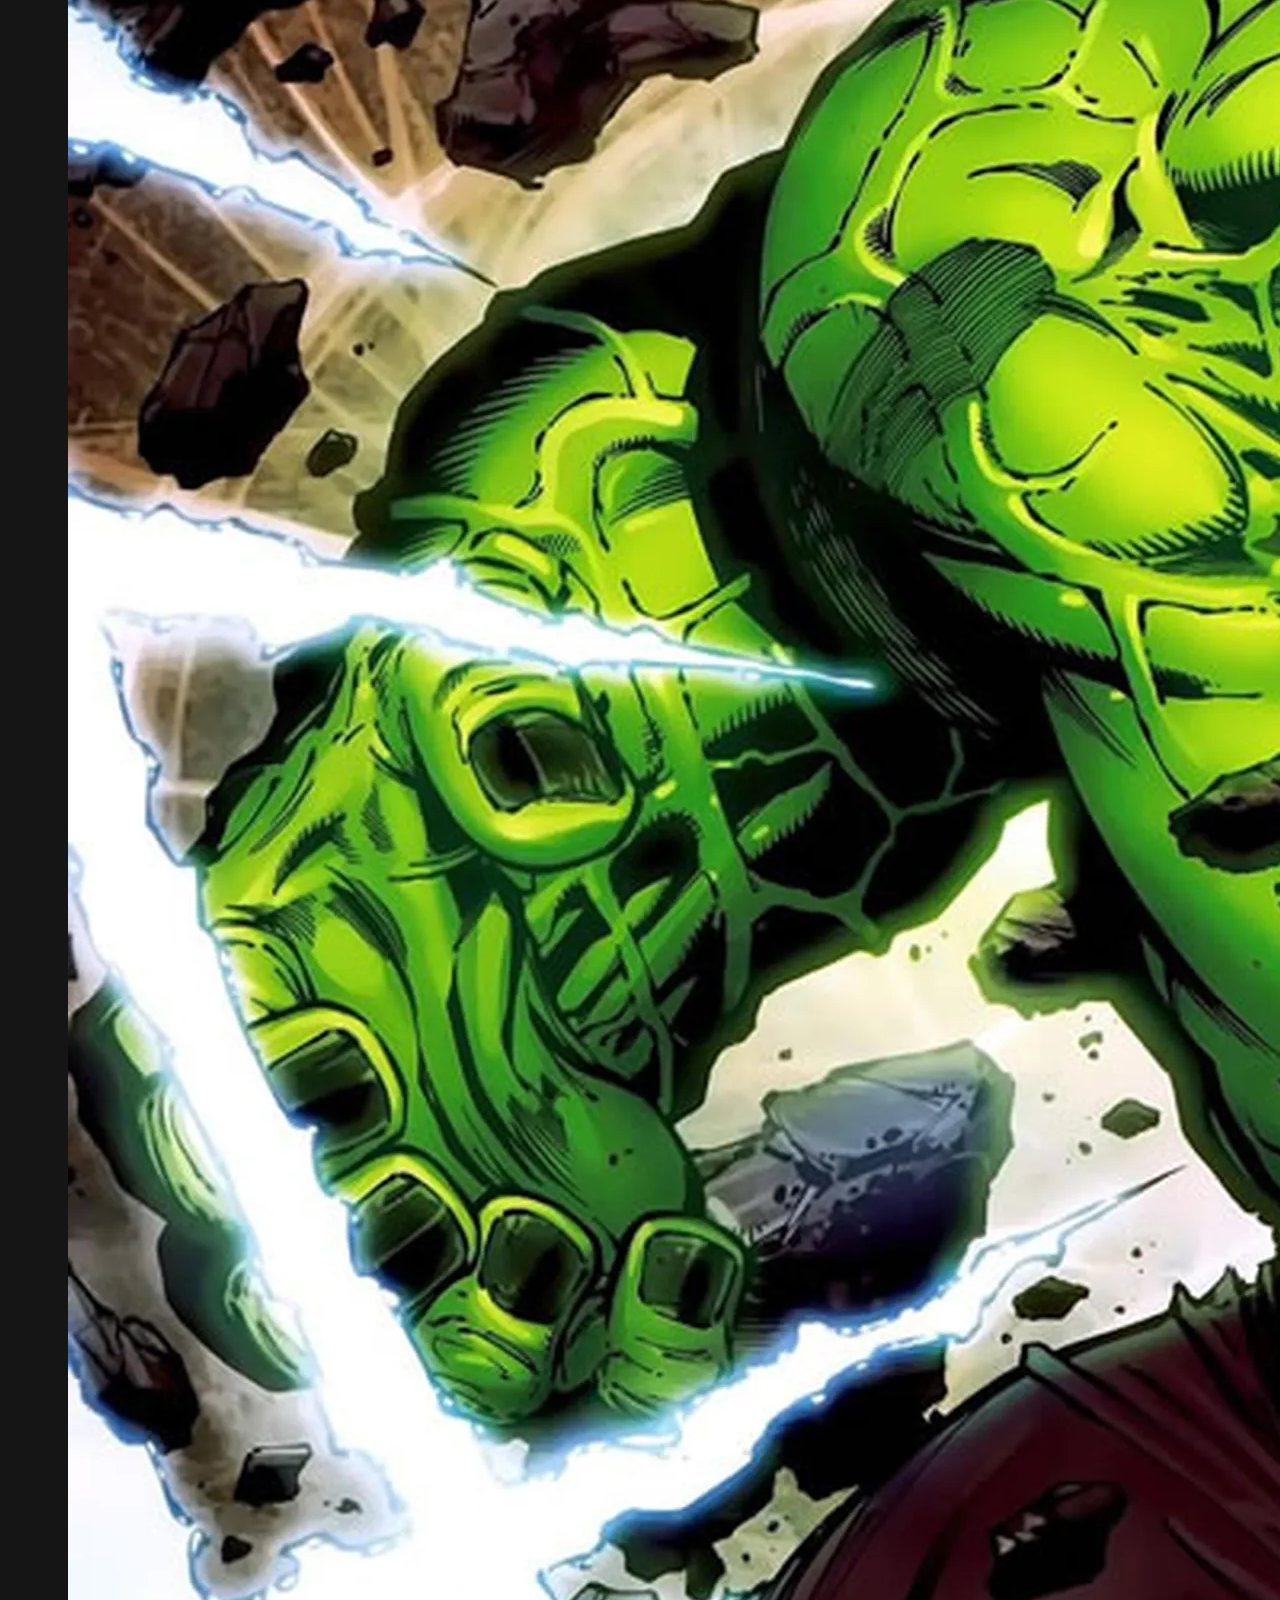
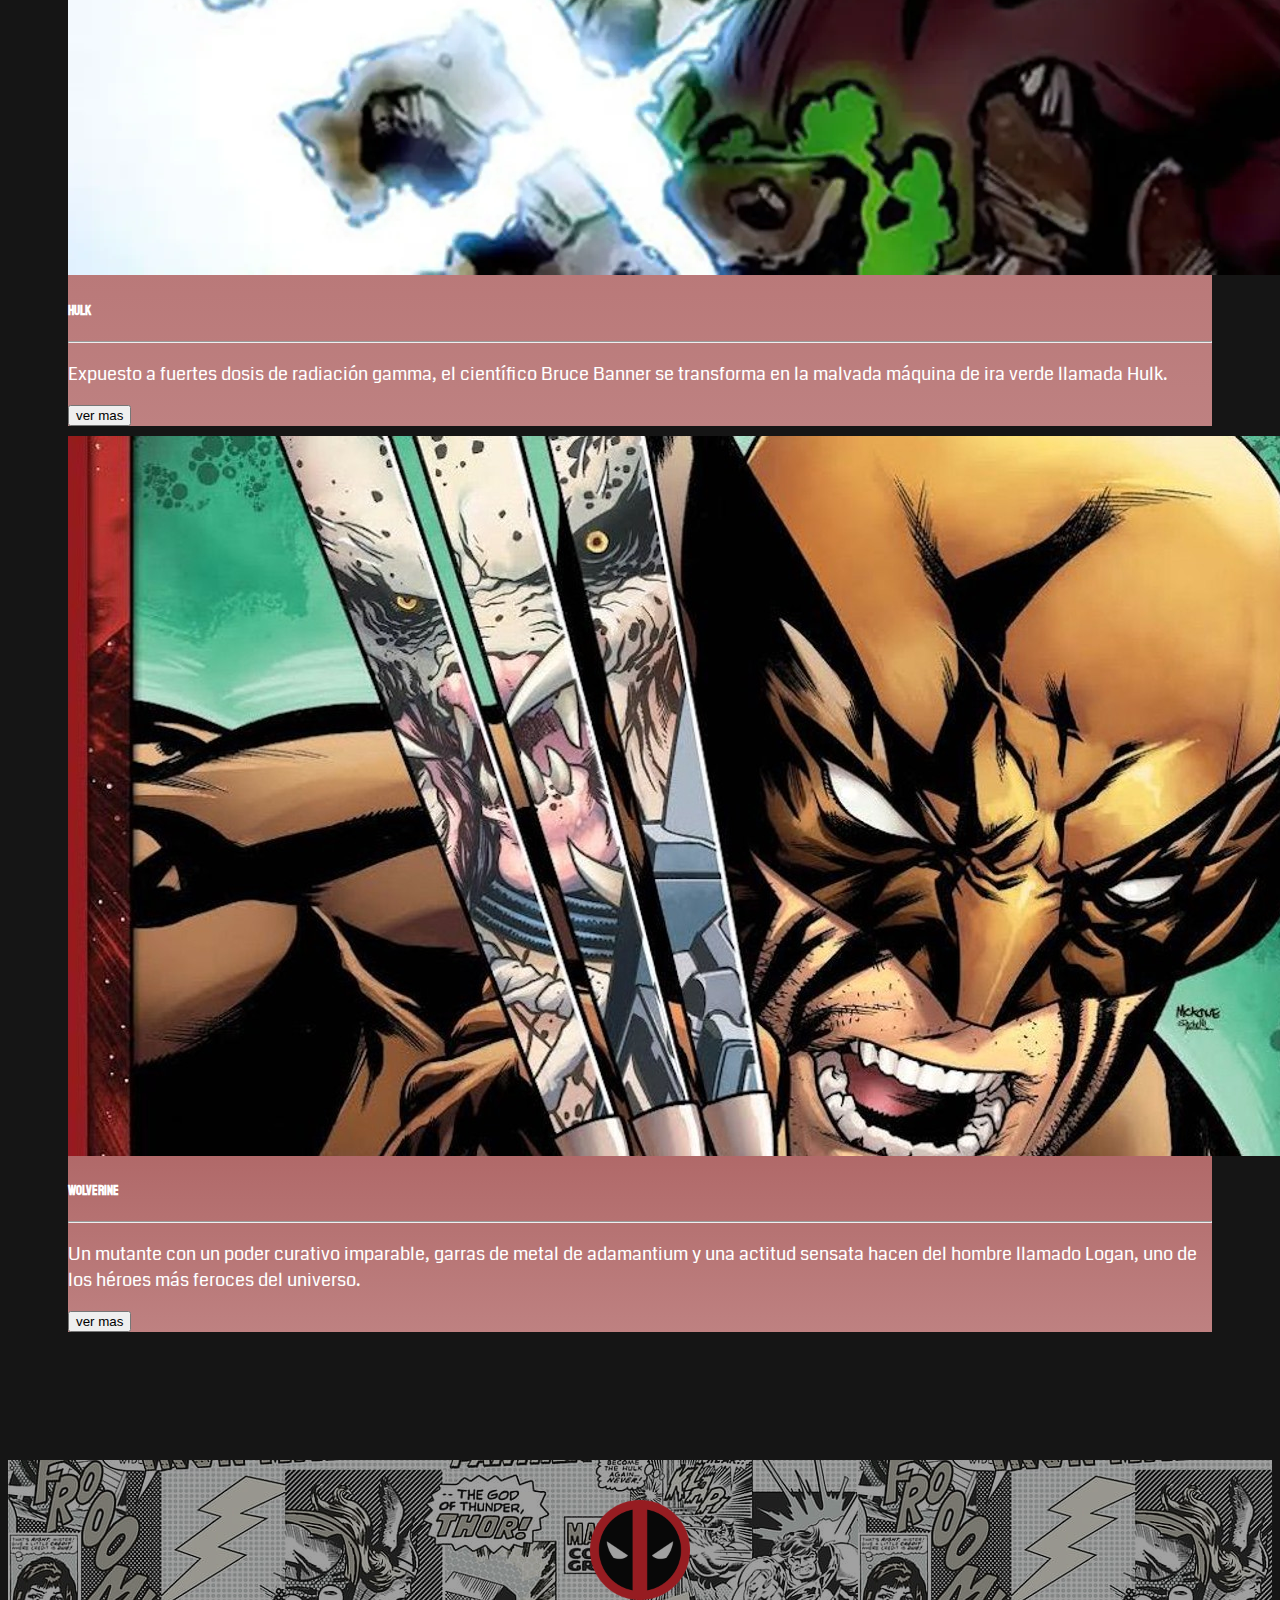
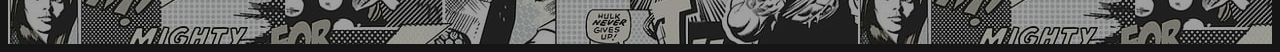
==== commit d8d50b5a: "casifinal" ====
--- a/characters.html
+++ b/characters.html
@@ -3,7 +3,7 @@
 <head>
     <meta charset="UTF-8">
     <meta name="viewport" content="width=device-width, initial-scale=1.0">
-    <title>ANTIHEROE</title>
+    <title>LOS ANTIHEROES</title>
     <link rel="icon" type="image/x-icon" href="./img/favicon.png">
     <link href="https://cdn.jsdelivr.net/npm/bootstrap@5.3.2/dist/css/bootstrap.min.css" rel="stylesheet" integrity="sha384-T3c6CoIi6uLrA9TneNEoa7RxnatzjcDSCmG1MXxSR1GAsXEV/Dwwykc2MPK8M2HN" crossorigin="anonymous">
     <link href="https://fonts.googleapis.com/css2?family=Changa:wght@300&family=Staatliches&display=swap" rel="stylesheet">
@@ -48,7 +48,7 @@
                   <a class="nav-link" href="./characters.html">Personaje</a>
                 </li>
                 <li class="nav-item mx-2">
-                  <a class="nav-link" href="./cine.html">Cinematografia</a>
+                  <a class="nav-link" href="./cine.html">Filmografia</a>
                 </li>
                 <!-- coment -->
               </ul>
